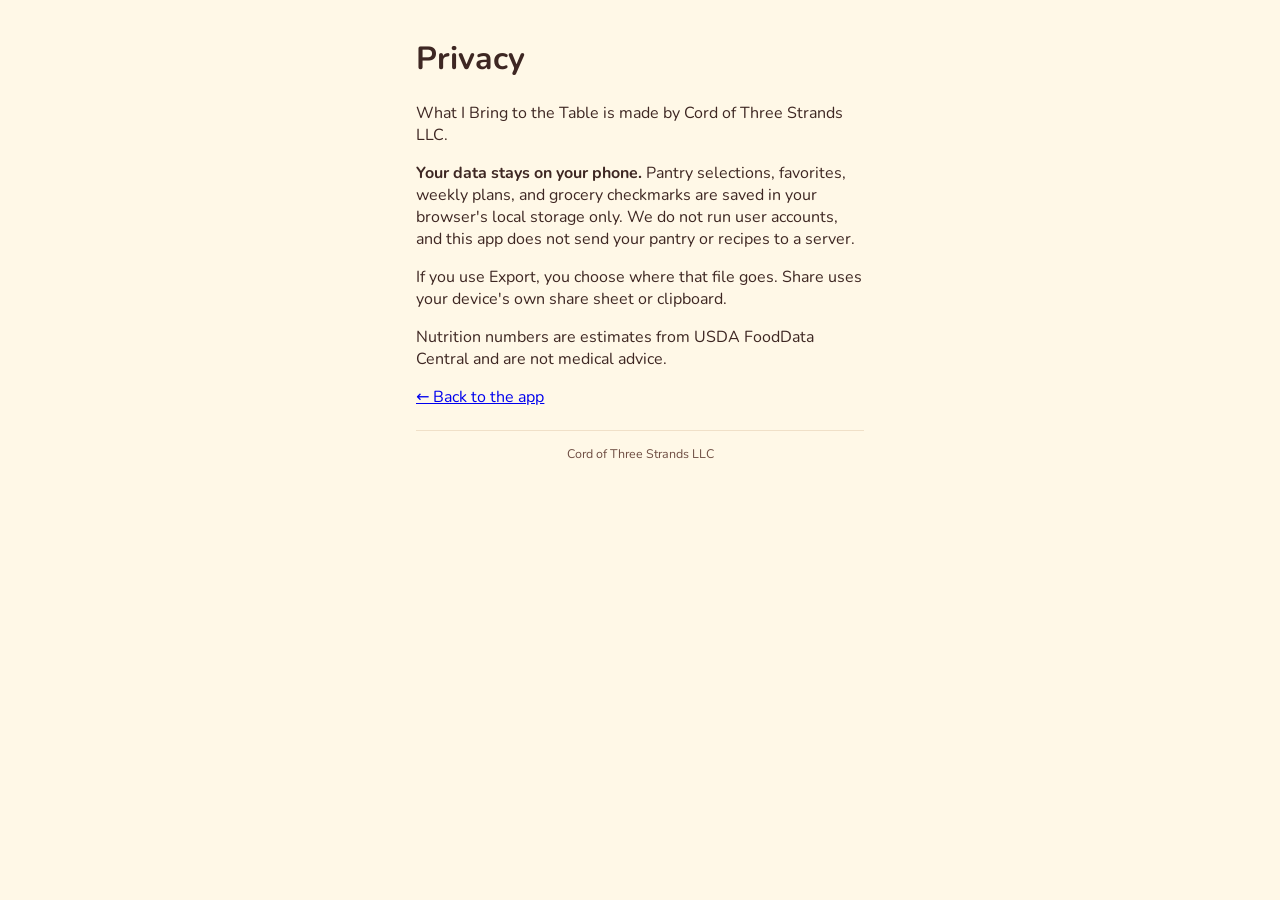
==== privacy.html @ abdb780e "What I Bring to the Table v12 (Lumi bundle, sha256 1b7546d0...329ada), Claude gate passed Co-Authore" ====
<!DOCTYPE html>
<html lang="en">
<head>
  <meta charset="UTF-8" />
  <meta name="viewport" content="width=device-width, initial-scale=1" />
  <title>Privacy — What I Bring to the Table</title>
  <link rel="stylesheet" href="css/app.css" />
</head>
<body>
  <div class="app">
    <h1>Privacy</h1>
    <p>What I Bring to the Table is made by Cord of Three Strands LLC.</p>
    <p><strong>Your data stays on your phone.</strong> Pantry selections, favorites, weekly plans, and grocery checkmarks are saved in your browser's local storage only. We do not run user accounts, and this app does not send your pantry or recipes to a server.</p>
    <p>If you use Export, you choose where that file goes. Share uses your device's own share sheet or clipboard.</p>
    <p>Nutrition numbers are estimates from USDA FoodData Central and are not medical advice.</p>
    <p><a href="index.html">← Back to the app</a></p>
    <footer class="footer">Cord of Three Strands LLC</footer>
  </div>
</body>
</html>
---- css/app.css ----
@font-face {
  font-family: "Nunito";
  src: url("../fonts/nunito-latin-400.woff2") format("woff2"),
       url("../fonts/Nunito-Variable.ttf") format("truetype");
  font-weight: 400;
  font-style: normal;
  font-display: swap;
}
@font-face {
  font-family: "Nunito";
  src: url("../fonts/nunito-latin-600.woff2") format("woff2"),
       url("../fonts/Nunito-Variable.ttf") format("truetype");
  font-weight: 600;
  font-style: normal;
  font-display: swap;
}
@font-face {
  font-family: "Nunito";
  src: url("../fonts/nunito-latin-700.woff2") format("woff2"),
       url("../fonts/Nunito-Variable.ttf") format("truetype");
  font-weight: 700;
  font-style: normal;
  font-display: swap;
}

:root {
  --bg: #fff8e7;          /* warm cream */
  --card: #ffffff;
  --ink: #3e2723;         /* deep brown */
  --muted: #6d4c41;       /* brown muted, ~5.5:1 on cream */
  --accent: #c62828;      /* tomato red */
  --accent-dark: #8e0000; /* deeper tomato for text links */
  --butter: #f5c542;      /* butter yellow */
  --butter-soft: #ffe9a8;
  --exact: #1f7a70;       /* keep accessible teal for have */
  --missing: #8a5a00;     /* darker amber text */
  --line: #f0e0c8;
  --shadow: 0 10px 28px rgba(62, 39, 35, 0.12);
  --shadow-soft: 0 6px 18px rgba(62, 39, 35, 0.10);
  --radius: 22px;
  --safe-bottom: env(safe-area-inset-bottom, 0px);
  --font: "Nunito", "Segoe UI", system-ui, -apple-system, sans-serif;
  font-family: var(--font);
}

* { box-sizing: border-box; }
html, body { margin: 0; padding: 0; background: var(--bg); color: var(--ink); }
body { min-height: 100dvh; }
button, input { font: inherit; }
.app { max-width: 480px; margin: 0 auto; padding: 16px 16px calc(28px + var(--safe-bottom)); }

.topbar { display: flex; align-items: center; justify-content: space-between; gap: 12px; margin-bottom: 10px; }
.brand { display: flex; flex-direction: column; gap: 2px; }
.brand h1 { font-size: 1.05rem; margin: 0; letter-spacing: -0.02em; font-weight: 800; color: var(--ink); }
.brand .tag { font-size: 0.8rem; color: var(--muted); font-weight: 600; }

.greeting {
  background-color: #fff3d1; /* solid fallback for contrast + offline paint */
  background-image: linear-gradient(145deg, #fffdf8 0%, #fff3d1 60%, #ffe9a8 100%);
  border: 1px solid var(--line);
  border-radius: calc(var(--radius) + 4px);
  padding: 18px 18px 16px;
  margin-bottom: 14px;
  box-shadow: var(--shadow-soft);
}
.greeting h2 {
  margin: 0 0 6px;
  font-size: 1.45rem;
  line-height: 1.2;
  font-weight: 800;
  color: var(--ink); /* deep brown on butter yellow >= 4.5:1 */
}
.greeting p { margin: 0; color: var(--muted); font-size: 0.95rem; font-weight: 600; }

.icon-btn {
  border: 1px solid var(--line); background: var(--card); border-radius: 999px;
  padding: 10px 14px; color: var(--ink); cursor: pointer; box-shadow: var(--shadow-soft);
  font-weight: 700;
}
.icon-btn:active { transform: scale(0.97); }

.search {
  width: 100%; padding: 13px 16px; border-radius: 999px; border: 1px solid var(--line);
  background: var(--card); margin-bottom: 12px; box-shadow: var(--shadow-soft);
  color: var(--ink);
}
.search::placeholder { color: #8d6e63; }

.chips { display: flex; flex-wrap: wrap; gap: 8px; margin-bottom: 14px; max-height: 42vh; overflow: auto; padding: 2px; }
.chip {
  border: 2px solid var(--line); background: var(--card); border-radius: 999px;
  padding: 10px 14px; cursor: pointer; font-size: 0.95rem; min-height: 46px; color: var(--ink);
  font-weight: 700; display: inline-flex; align-items: center; gap: 6px;
  box-shadow: var(--shadow-soft);
  transition: transform .15s ease, background .15s ease, border-color .15s ease, color .15s ease;
}
.chip .chip-emoji { font-size: 1.1rem; line-height: 1; }
.chip.on {
  background: var(--accent); border-color: var(--accent); color: #fff;
  box-shadow: 0 8px 18px rgba(198,40,40,0.28);
}
.chip:active { transform: scale(0.92); }
.chip.pop { animation: chip-pop .28s ease; }
.chip:focus-visible { outline: 3px solid var(--butter); outline-offset: 2px; }
@keyframes chip-pop {
  0% { transform: scale(1); }
  40% { transform: scale(1.08); }
  100% { transform: scale(1); }
}

.cta {
  width: 100%; border: 0; border-radius: 18px; padding: 17px; font-size: 1.15rem; font-weight: 800;
  background: var(--accent); color: #fff; cursor: pointer;
  box-shadow: 0 12px 24px rgba(198,40,40,0.28);
  letter-spacing: -0.01em;
}
.cta:disabled { opacity: 0.45; cursor: not-allowed; box-shadow: none; }
.cta:not(:disabled):active { transform: translateY(1px) scale(0.99); }

.secondary {
  display: block; width: 100%; margin-top: 10px; background: transparent; border: 0;
  color: var(--accent-dark); font-weight: 700; padding: 12px; cursor: pointer; text-decoration: underline;
}

.footer {
  margin-top: 22px; padding-top: 14px; border-top: 1px solid var(--line);
  font-size: 0.78rem; color: var(--muted); text-align: center; line-height: 1.5;
}
.footer a { color: var(--accent-dark); font-weight: 700; }

.screen { display: none; opacity: 0; }
.screen.active {
  display: block;
  animation: screen-in .28s ease both;
}
@keyframes screen-in {
  from { opacity: 0; transform: translateY(8px); }
  to { opacity: 1; transform: translateY(0); }
}

.cards { display: grid; gap: 16px; }
.card {
  background: var(--card); border: 1px solid var(--line); border-radius: var(--radius);
  overflow: hidden; box-shadow: var(--shadow); cursor: pointer; text-align: left; padding: 0; width: 100%;
  position: relative;
  transition: transform .18s ease, box-shadow .18s ease;
}
.card:active { transform: scale(0.985); }
.card-media {
  height: 190px; display: flex; align-items: center; justify-content: center;
  font-size: 3rem; color: #fff; position: relative; overflow: hidden; background: #f3e6d4;
}
.card-photo { width: 100%; height: 100%; object-fit: cover; display: block; }
.card-emoji-fallback {
  width: 100%; height: 100%; display: flex; align-items: center; justify-content: center;
  font-size: 3.4rem; color: #fff;
}
.card-body { padding: 14px 16px 16px; }
.card-body h2 { margin: 0 0 8px; font-size: 1.12rem; font-weight: 800; color: var(--ink); }
.meta { display: flex; flex-wrap: wrap; gap: 8px; align-items: center; color: var(--muted); font-size: 0.86rem; }

.badge {
  display: inline-flex; align-items: center; border-radius: 999px; padding: 5px 11px;
  font-size: 0.78rem; font-weight: 800;
}
.badge.exact { background: rgba(31,122,112,0.14); color: #145c55; }
.badge.missing { background: rgba(245,197,66,0.32); color: #6b4500; }
.badge.ready {
  background: var(--butter-soft); color: #6b4500; border: 1px solid #efd27a;
}
.badge.kid {
  background: var(--accent); color: #fff;
  box-shadow: 0 4px 10px rgba(198,40,40,0.25);
}
.kid-sticker {
  position: absolute; top: 12px; left: 12px; z-index: 2;
  background: var(--accent); color: #fff; font-weight: 800; font-size: 0.72rem;
  padding: 6px 10px; border-radius: 999px; box-shadow: 0 6px 14px rgba(62,39,35,0.18);
  transform: rotate(-6deg);
}

.backrow { display: flex; gap: 8px; align-items: center; margin-bottom: 12px; flex-wrap: wrap; }
.backrow strong { font-weight: 800; color: var(--ink); }

.cook {
  background: var(--card); border: 1px solid var(--line); border-radius: var(--radius);
  padding: 16px; box-shadow: var(--shadow);
}
.cook h2 { margin: 0 0 8px; font-weight: 800; }
.cook h3 { margin: 16px 0 8px; font-weight: 800; color: var(--accent-dark); }
.ing-list, .steps { margin: 0; padding-left: 0; list-style: none; }
.ing-list li { margin: 8px 0; padding: 8px 12px; border-radius: 12px; background: #fffaf0; }
.ing-list .have { color: #1f7a70; font-weight: 700; }
.ing-list .need { color: #8a5a00; font-weight: 700; }

.steps li {
  margin: 10px 0; font-size: 1.06rem; line-height: 1.45;
  padding: 12px 12px 12px 44px; border-radius: 14px; background: #fffaf0;
  border: 1px solid var(--line); position: relative; cursor: pointer;
  font-weight: 600;
}
.steps li::before {
  content: "";
  position: absolute; left: 12px; top: 14px;
  width: 22px; height: 22px; border-radius: 999px;
  border: 2px solid #d7b56a; background: #fff;
}
.steps li.done {
  background: #fff4d6; border-color: #efd27a;
  text-decoration: none;
}
.steps li.done::before {
  content: "★";
  display: flex; align-items: center; justify-content: center;
  border-color: var(--accent); background: var(--accent); color: #fff;
  font-size: 0.75rem; font-weight: 800; line-height: 1;
}
.steps li.done .step-sticker {
  display: inline-block; margin-left: 6px; font-size: 0.78rem;
  background: var(--butter); color: var(--ink); border-radius: 999px;
  padding: 2px 8px; font-weight: 800;
}

.heart {
  border: 1px solid var(--line); background: #fff; border-radius: 999px; padding: 8px 12px; cursor: pointer;
  font-weight: 700;
}

.advanced { display: grid; gap: 12px; }
.panel {
  background: var(--card); border: 1px solid var(--line); border-radius: var(--radius);
  padding: 14px; box-shadow: var(--shadow-soft);
}
.panel h3 { margin: 0 0 8px; font-size: 1rem; font-weight: 800; }
.filters { display: flex; flex-wrap: wrap; gap: 8px; }
.toggle {
  border: 1px solid var(--line); background: #fff; border-radius: 999px; padding: 8px 12px; cursor: pointer;
  font-weight: 700;
}
.toggle.on { background: var(--ink); color: #fff; border-color: var(--ink); }
.nutri-grid { display: grid; grid-template-columns: 1fr 1fr; gap: 8px; }
.nutri-item { background: var(--bg); border-radius: 12px; padding: 10px; }
.nutri-item span { display: block; font-size: 0.75rem; color: var(--muted); }
.disclaimer {
  font-size: 0.78rem; color: var(--muted); line-height: 1.4; margin-top: 8px; font-weight: 600;
}
.plan-list, .grocery-list { list-style: none; padding: 0; margin: 0; }
.plan-list li, .grocery-list li {
  display: flex; justify-content: space-between; gap: 8px; align-items: center;
  padding: 10px 0; border-bottom: 1px solid var(--line);
}

.empty {
  color: var(--muted); padding: 28px 16px; text-align: center;
  background: linear-gradient(180deg, #fffdf8, #ffeec2);
  border: 1px dashed #e0c48a; border-radius: var(--radius);
  font-weight: 700; line-height: 1.45;
}
.empty .empty-emoji { font-size: 2.4rem; display: block; margin-bottom: 8px; }
.empty strong { color: var(--accent-dark); display: block; font-size: 1.1rem; margin-bottom: 4px; }

.toast {
  position: fixed; left: 50%; bottom: calc(18px + var(--safe-bottom)); transform: translateX(-50%);
  background: var(--ink); color: #fff; padding: 11px 16px; border-radius: 999px; font-size: 0.9rem;
  opacity: 0; pointer-events: none; transition: opacity .2s; font-weight: 700;
  z-index: 40;
}
.toast.show { opacity: 1; }

.contains { margin-top: 6px; font-size: 0.82rem; color: var(--muted); font-weight: 600; }
.warn { margin-top: 6px; color: #9b2226; font-weight: 800; font-size: 0.82rem; }
.temp-note {
  margin: 8px 0 10px; padding: 10px 12px; background: #fff4e8;
  border: 1px solid var(--line); border-radius: 12px; font-size: 0.9rem;
  color: var(--accent-dark); font-weight: 700;
}
.strike { text-decoration: line-through; color: var(--muted); }
.grocery-list li.checked { opacity: 0.85; }

.cook-hero { margin: 0 0 12px; border-radius: 16px; overflow: hidden; background: #f3e6d4; aspect-ratio: 4/3; box-shadow: var(--shadow-soft); }
.cook-hero img { width: 100%; height: 100%; object-fit: cover; display: block; }
.cook-hero-fallback { width: 100%; height: 100%; min-height: 160px; display: flex; align-items: center; justify-content: center; font-size: 3.5rem; }

.pantry-tools { display:flex; gap:8px; margin-bottom:10px; flex-wrap:wrap; align-items:center; }
#pantry-count { color: var(--muted); font-size: 0.85rem; font-weight: 700; }

.confetti-burst {
  position: fixed; inset: 0; pointer-events: none; z-index: 50; overflow: hidden;
}
.confetti-piece {
  position: absolute; top: -12px; width: 8px; height: 12px; border-radius: 2px;
  animation: confetti-fall 900ms ease-out forwards;
}
@keyframes confetti-fall {
  0% { transform: translateY(0) rotate(0deg); opacity: 1; }
  100% { transform: translateY(70vh) rotate(220deg); opacity: 0; }
}

@media (prefers-reduced-motion: reduce) {
  .screen.active, .chip.pop, .confetti-piece, .card, .chip, .cta { animation: none !important; transition: none !important; }
  .chip:active, .card:active, .cta:active { transform: none; }
}

.closest-banner {
  grid-column: 1 / -1;
  background: #fff3d1;
  border: 1px solid #e0c070;
  color: #3e2723;
  border-radius: 14px;
  padding: 12px 14px;
  margin: 0 0 8px;
  display: flex;
  flex-direction: column;
  gap: 4px;
  font-size: 0.95rem;
  line-height: 1.35;
}
.closest-banner strong { font-weight: 700; }
.closest-banner span { opacity: 0.92; }

.unlock-banner {
  grid-column: 1 / -1;
  background: #e8f5e9;
  border: 1px solid #81c784;
  color: #1b5e20;
  border-radius: 14px;
  padding: 12px 14px;
  margin: 0 0 8px;
  display: flex;
  flex-direction: column;
  gap: 8px;
  font-size: 0.95rem;
}
.unlock-banner strong { font-weight: 700; }
.unlock-chip {
  text-align: left;
  background: #fff;
  border: 1px solid #a5d6a7;
  border-radius: 999px;
  padding: 8px 12px;
  color: #1b5e20;
  font: inherit;
  cursor: pointer;
}
.unlock-chip:active { transform: scale(0.98); }
.nice-to-have { margin-top: 8px; padding-top: 8px; border-top: 1px dashed #ccc; opacity: 0.95; }
.nice-to-have summary { cursor: pointer; font-weight: 600; }
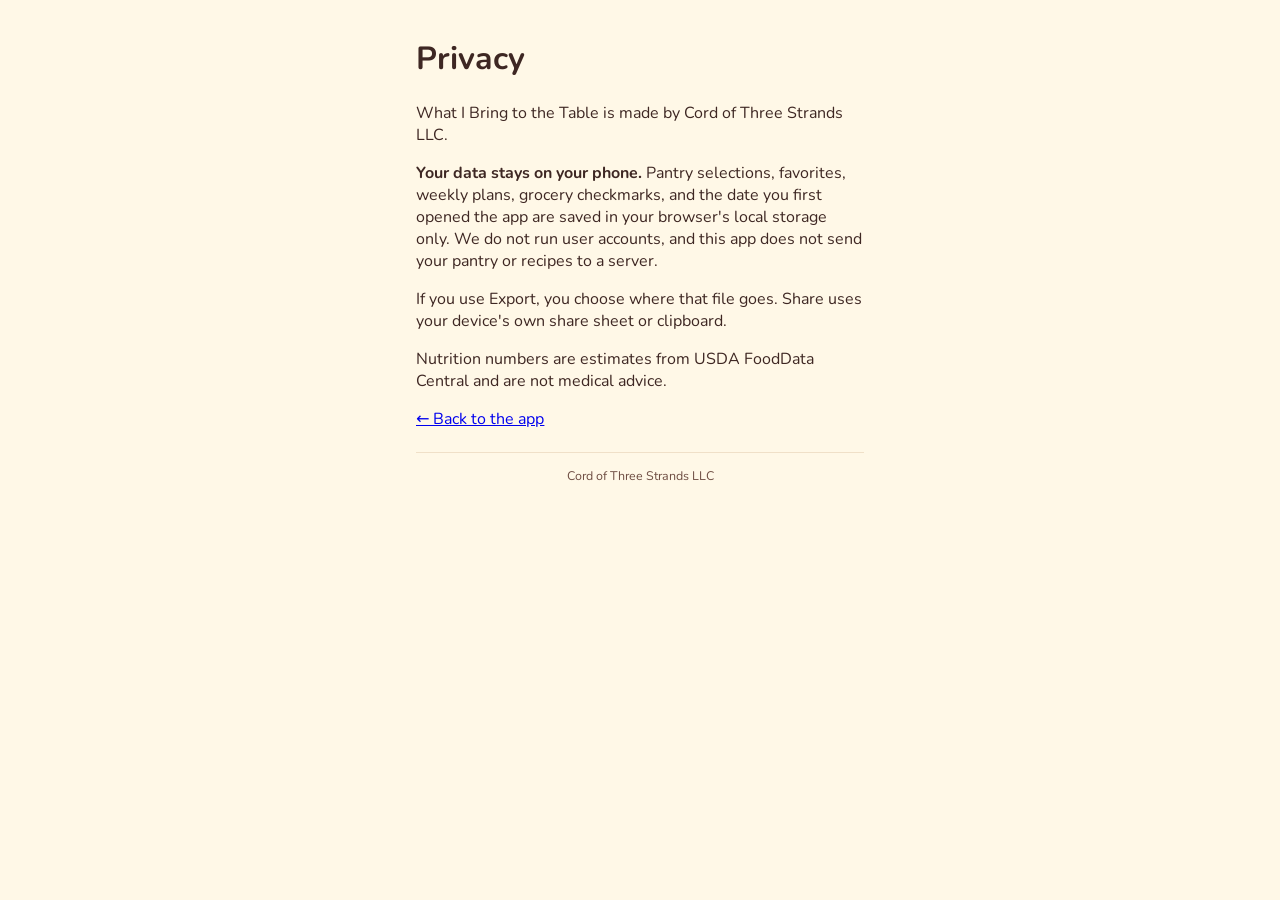
==== commit afdf1947: "v12.1: founding-family first-opened stamp (stored on the phone only), service worker fetches fresh f" ====
--- a/privacy.html
+++ b/privacy.html
@@ -10,7 +10,7 @@
   <div class="app">
     <h1>Privacy</h1>
     <p>What I Bring to the Table is made by Cord of Three Strands LLC.</p>
-    <p><strong>Your data stays on your phone.</strong> Pantry selections, favorites, weekly plans, and grocery checkmarks are saved in your browser's local storage only. We do not run user accounts, and this app does not send your pantry or recipes to a server.</p>
+    <p><strong>Your data stays on your phone.</strong> Pantry selections, favorites, weekly plans, grocery checkmarks, and the date you first opened the app are saved in your browser's local storage only. We do not run user accounts, and this app does not send your pantry or recipes to a server.</p>
     <p>If you use Export, you choose where that file goes. Share uses your device's own share sheet or clipboard.</p>
     <p>Nutrition numbers are estimates from USDA FoodData Central and are not medical advice.</p>
     <p><a href="index.html">← Back to the app</a></p>
